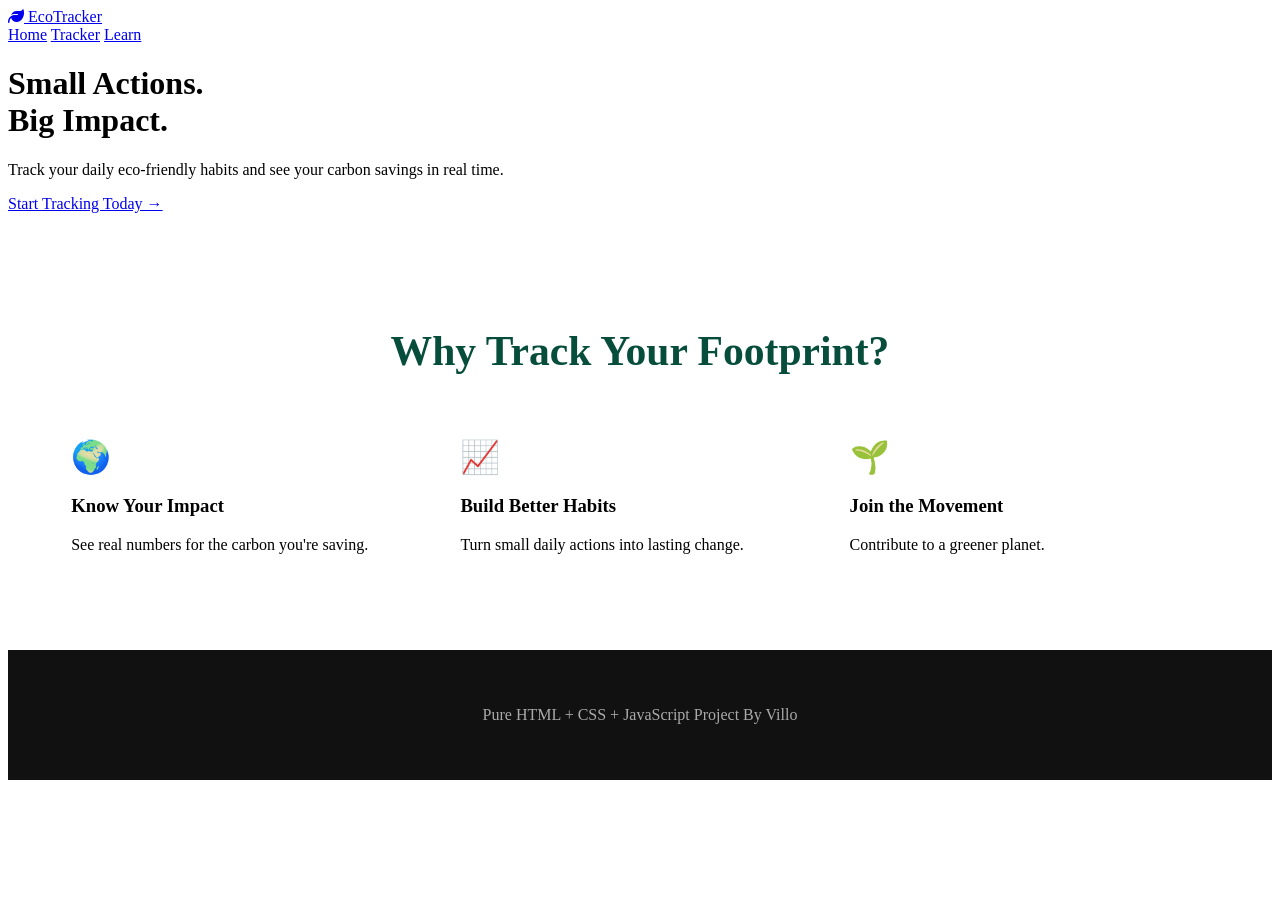
==== index.html @ a780b5be "Add files via upload" ====
<!DOCTYPE html>
<html lang="en">
<head>
    <meta charset="UTF-8">
    <meta name="viewport" content="width=device-width, initial-scale=1.0">
    <title>EcoTracker - Home</title>
    <link rel="stylesheet" href="../css/style.css">
    <link rel="stylesheet" href="https://cdnjs.cloudflare.com/ajax/libs/font-awesome/6.5.1/css/all.min.css">
</head>
<body>
    <nav class="navbar">
        <a href="./index.html" class="logo">
            <i class="fas fa-leaf"></i>
            EcoTracker
        </a>
        <div class="nav-links">
            <a href="./index.html">Home</a>
            <a href="./tracker.html">Tracker</a>
            <a href="./resources.html">Learn</a>
        </div>
    </nav>

    <header class="hero">
        <h1>Small Actions.<br>Big Impact.</h1>
        <p>Track your daily eco-friendly habits and see your carbon savings in real time.</p>
        <a href="./tracker.html" class="btn">Start Tracking Today →</a>
    </header>

    <section style="padding: 80px 5%;">
        <div style="max-width: 1200px; margin: 0 auto;">
            <h2 style="text-align:center; font-size:2.6rem; margin-bottom:3rem; color:#064e3b;">
                Why Track Your Footprint?
            </h2>
            <div style="display: grid; grid-template-columns: repeat(auto-fit, minmax(300px, 1fr)); gap: 30px;">
                <div class="card">
                    <h3 style="font-size:2rem; margin:15px 0;">🌍</h3>
                    <h3>Know Your Impact</h3>
                    <p>See real numbers for the carbon you're saving.</p>
                </div>
                <div class="card">
                    <h3 style="font-size:2rem; margin:15px 0;">📈</h3>
                    <h3>Build Better Habits</h3>
                    <p>Turn small daily actions into lasting change.</p>
                </div>
                <div class="card">
                    <h3 style="font-size:2rem; margin:15px 0;">🌱</h3>
                    <h3>Join the Movement</h3>
                    <p>Contribute to a greener planet.</p>
                </div>
            </div>
        </div>
    </section>

    <footer style="background:#111; color:#aaa; text-align:center; padding:40px;">
        <p>Pure HTML + CSS + JavaScript Project By Villo</p>
    </footer>
    <script src="../js/main.js"></script>
</body>
</html>
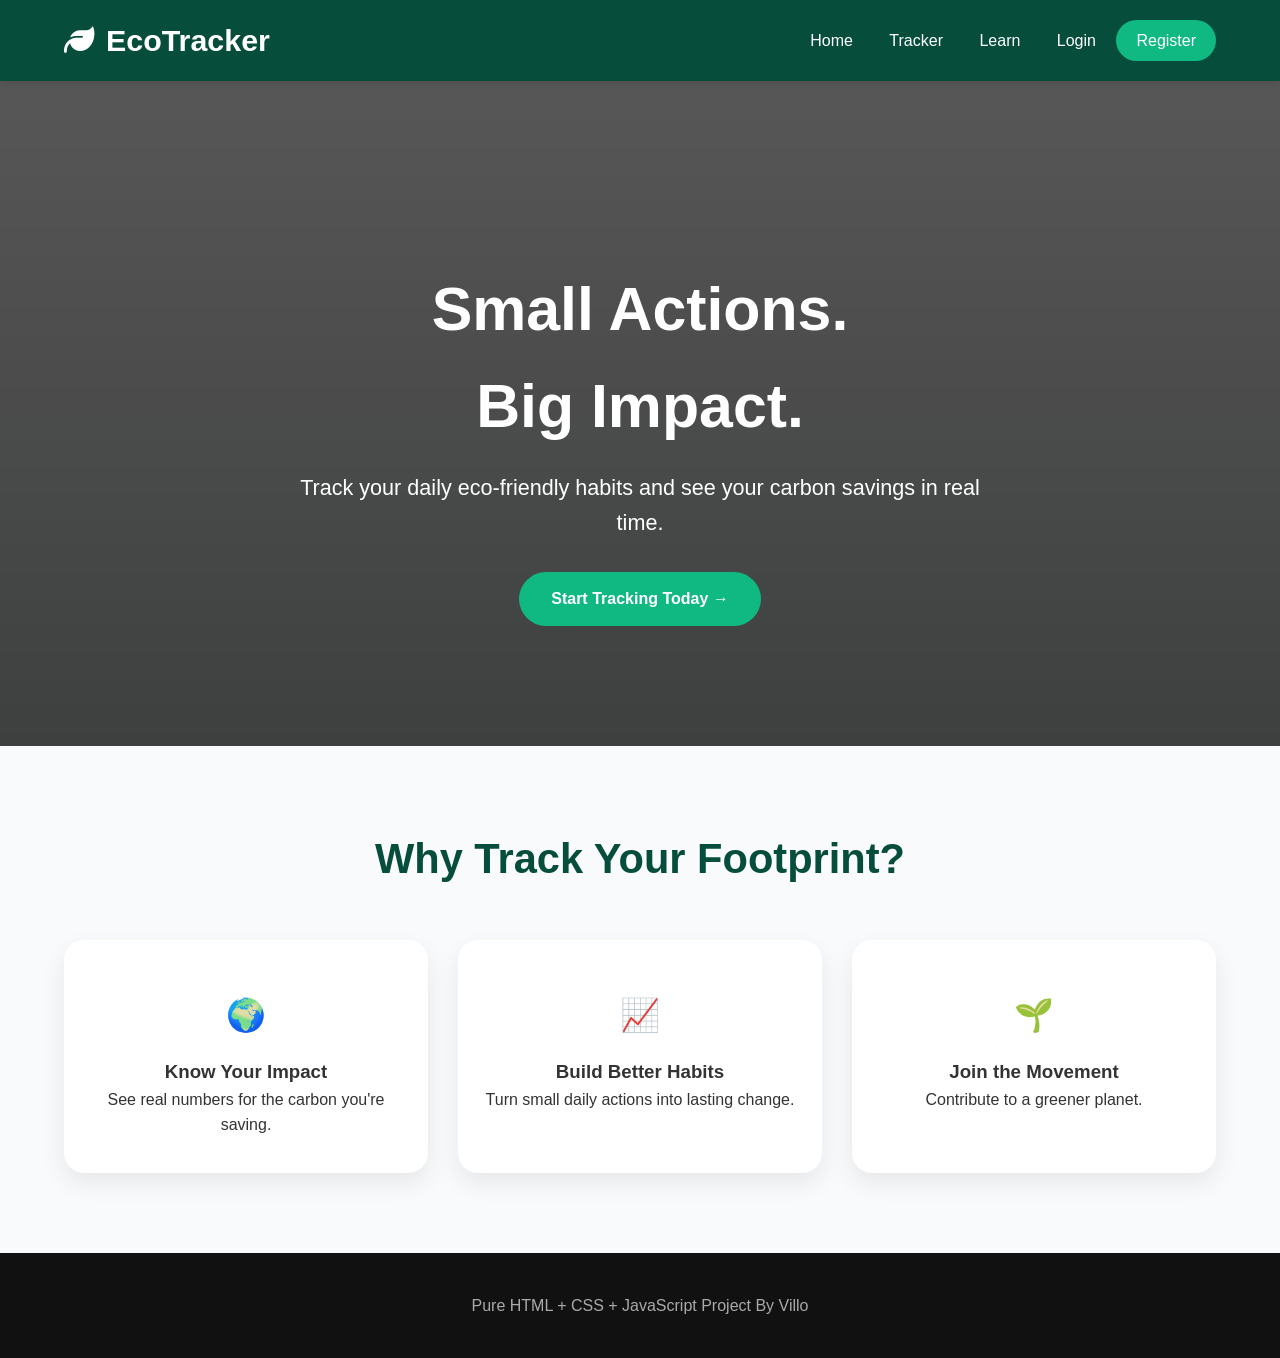
==== commit 2c262dd5: "Update index.html" ====
--- a/index.html
+++ b/index.html
@@ -4,7 +4,7 @@
     <meta charset="UTF-8">
     <meta name="viewport" content="width=device-width, initial-scale=1.0">
     <title>EcoTracker - Home</title>
-    <link rel="stylesheet" href="../css/style.css">
+    <link rel="stylesheet" href="./style.css">
     <link rel="stylesheet" href="https://cdnjs.cloudflare.com/ajax/libs/font-awesome/6.5.1/css/all.min.css">
 </head>
 <body>
@@ -54,6 +54,6 @@
     <footer style="background:#111; color:#aaa; text-align:center; padding:40px;">
         <p>Pure HTML + CSS + JavaScript Project By Villo</p>
     </footer>
-    <script src="../js/main.js"></script>
+    <script src="./main.js"></script>
 </body>
-</html>+</html>
--- a/style.css
+++ b/style.css
@@ -0,0 +1,260 @@
+
+* {
+    margin: 0;
+    padding: 0;
+    box-sizing: border-box;
+}
+
+body {
+    font-family: 'Segoe UI', Tahoma, Geneva, Verdana, sans-serif;
+    line-height: 1.6;
+    color: #333;
+    background-color: #f8fafc;
+}
+
+.navbar {
+    background-color: #064e3b;
+    color: white;
+    padding: 1rem 5%;
+    position: sticky;
+    top: 0;
+    z-index: 100;
+    display: flex;
+    justify-content: space-between;
+    align-items: center;
+    box-shadow: 0 2px 10px rgba(0, 0, 0, 0.1);
+}
+
+.logo {
+    display: flex;
+    align-items: center;
+    gap: 12px;
+    font-size: 1.9rem;
+    font-weight: bold;
+    text-decoration: none;
+    color: white;
+}
+
+.nav-links a {
+    color: white;
+    text-decoration: none;
+    margin-left: 2rem;
+    font-weight: 500;
+    transition: color 0.3s;
+}
+
+.nav-links a:hover {
+    color: #34d399;
+}
+.hero {
+    background: linear-gradient(rgba(0,0,0,0.65), rgba(0,0,0,0.75)), 
+                url('https://picsum.photos/id/1015/2000/1200') center/cover;
+    color: white;
+    text-align: center;
+    padding: 180px 20px 120px;
+}
+.hero h1 { font-size: 3.8rem; margin-bottom: 1rem; }
+.hero p { font-size: 1.35rem; max-width: 700px; margin: 0 auto 2rem; }
+
+.btn {
+    display: inline-block;
+    background-color: #10b981;
+    color: white;
+    padding: 14px 32px;
+    border-radius: 50px;
+    text-decoration: none;
+    font-weight: 600;
+    transition: all 0.3s;
+}
+
+.btn:hover {
+    background-color: #059669;
+    transform: translateY(-3px);
+}
+.action-card {
+    background: white;
+    padding: 30px 20px;
+    border-radius: 20px;
+    text-align: center;
+    border: 3px solid #e2e8f0;
+    cursor: pointer;
+    transition: all 0.3s;
+}
+.action-card:hover { border-color: #10b981; }
+.action-card.active {
+    background: #10b981;
+    color: white;
+    border-color: #10b981;
+}
+.action-icon { 
+    font-size: 3.8rem; 
+    margin-bottom: 15px; 
+}
+.points { 
+    color: #10b981; 
+    font-weight: 600; 
+    margin-top: 8px; 
+}
+.result {
+    background: white;
+    padding: 40px;
+    border-radius: 20px;
+    text-align: center;
+    margin-top: 40px;
+    display: none;
+    box-shadow: 0 10px 30px rgba(0,0,0,0.1);
+}
+
+.card {
+    background: white;
+    padding: 35px 25px;
+    border-radius: 20px;
+    box-shadow: 0 10px 25px rgba(0, 0, 0, 0.08);
+    transition: transform 0.3s;
+    text-align: center;
+}
+
+.card:hover {
+    transform: translateY(-8px);
+}
+.auth-container {
+    max-width: 420px;
+    margin: 80px auto;
+    padding: 40px 30px;
+    background: white;
+    border-radius: 20px;
+    box-shadow: 0 15px 35px rgba(0, 0, 0, 0.1);
+}
+
+.auth-container h1 {
+    text-align: center;
+    margin-bottom: 30px;
+    color: #064e3b;
+}
+
+.form-group {
+    margin-bottom: 20px;
+}
+
+.form-group label {
+    display: block;
+    margin-bottom: 8px;
+    font-weight: 500;
+    color: #444;
+}
+
+.form-group input {
+    width: 100%;
+    padding: 14px;
+    border: 2px solid #e2e8f0;
+    border-radius: 10px;
+    font-size: 1rem;
+    transition: border 0.3s;
+}
+
+.form-group input:focus {
+    outline: none;
+    border-color: #10b981;
+}
+
+.auth-btn {
+    width: 100%;
+    padding: 16px;
+    background: #10b981;
+    color: white;
+    border: none;
+    border-radius: 50px;
+    font-size: 1.1rem;
+    font-weight: bold;
+    cursor: pointer;
+    margin-top: 10px;
+}
+
+.auth-btn:hover {
+    background: #059669;
+}
+
+.switch-link {
+    text-align: center;
+    margin-top: 20px;
+    color: #666;
+}
+
+.switch-link a {
+    color: #10b981;
+    text-decoration: none;
+}
+
+.error-message {
+    color: #ef4444;
+    text-align: center;
+    margin: 15px 0;
+}
+
+@media (max-width: 768px) {
+    .nav-links a {
+        margin-left: 1rem;
+        font-size: 1rem;
+    }
+    
+    .hero h1 {
+        font-size: 2.6rem;
+    }
+}
+.resource-grid {
+    display: grid;
+    grid-template-columns: repeat(auto-fit, minmax(340px, 1fr));
+    gap: 30px;
+    margin-top: 40px;
+}
+
+.resource-card {
+    background: white;
+    border-radius: 20px;
+    overflow: hidden;
+    box-shadow: 0 10px 25px rgba(0, 0, 0, 0.08);
+    transition: transform 0.3s;
+}
+
+.resource-card:hover {
+    transform: translateY(-10px);
+}
+
+.resource-image {
+    height: 200px;
+    display: flex;
+    align-items: center;
+    justify-content: center;
+    font-size: 5rem;
+    background: linear-gradient(135deg, #10b981, #059669);
+    color: white;
+}
+
+.resource-content {
+    padding: 25px;
+}
+
+.resource-content h3 {
+    font-size: 1.6rem;
+    margin-bottom: 12px;
+    color: #064e3b;
+}
+
+.resource-content p {
+    color: #555;
+    margin-bottom: 20px;
+    line-height: 1.5;
+}
+
+.read-more {
+    color: #10b981;
+    text-decoration: none;
+    font-weight: 600;
+    display: inline-flex;
+    align-items: center;
+    gap: 8px;
+}
+
+.read-more:hover {
+    color: #059669;
+}
